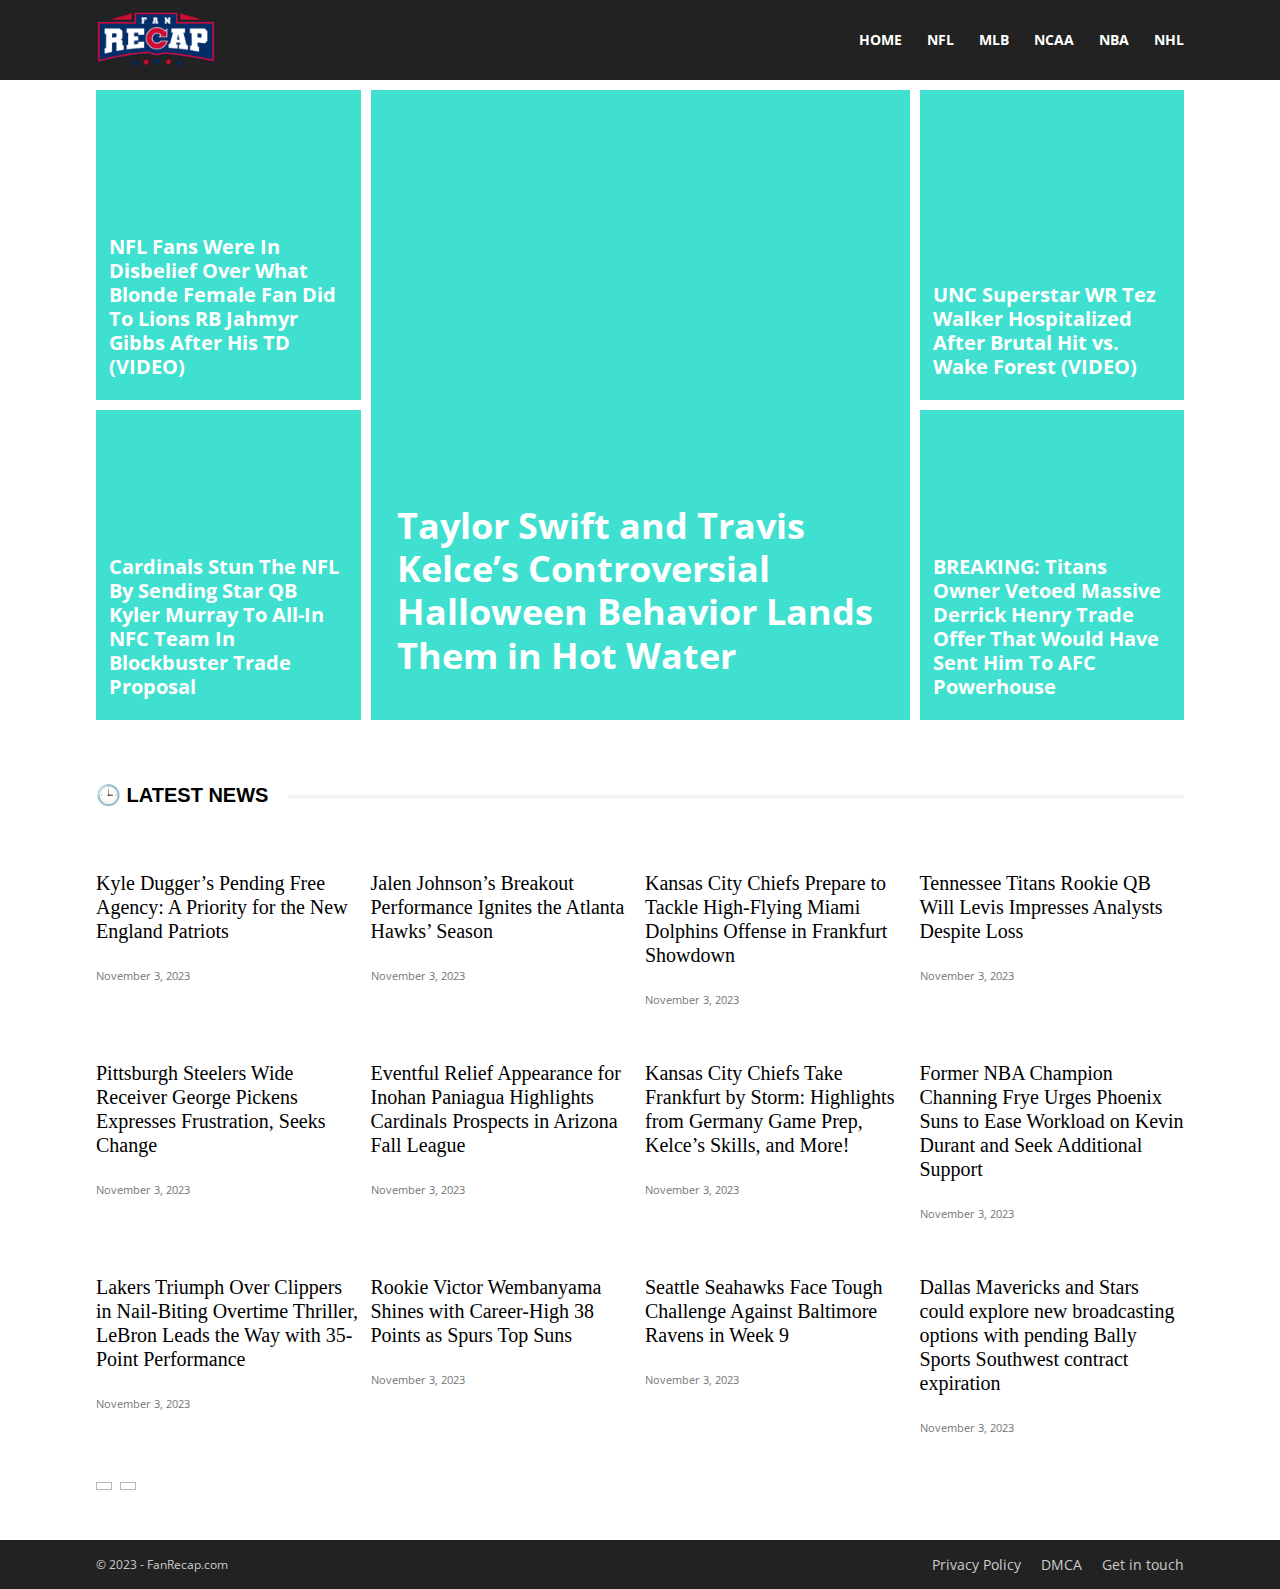
==== pages/index.html @ 0f1af611 "Add files via upload" ====
<!DOCTYPE html>
<html lang="en">
  <head>
    <meta charset="UTF-8" />
    <meta name="viewport" content="width=device-width, initial-scale=1.0" />
    <title>Fan Recap | The Latest Sports News</title>
    <!-- BOOTSTRAP -->
    <link
      href="https://cdn.jsdelivr.net/npm/bootstrap@5.3.2/dist/css/bootstrap.min.css"
      rel="stylesheet"
      integrity="sha384-T3c6CoIi6uLrA9TneNEoa7RxnatzjcDSCmG1MXxSR1GAsXEV/Dwwykc2MPK8M2HN"
      crossorigin="anonymous"
    />
    <!-- STYLES -->
    <link rel="stylesheet" href="../styles/header-footer.css" />
    <link rel="stylesheet" href="../styles/index.css" />
    <!-- FONT AWESOME -->
    <script
      src="https://kit.fontawesome.com/82140ee0e8.js"
      crossorigin="anonymous"
    ></script>
  </head>
  <body>
    <header>
      <div class="header-flex">
        <div class="logo-container">
          <a href="index.html"
            ><img
              src="../public/images/fanrecap-logo-even-smaller.png"
              alt="logo"
          /></a>
        </div>
        <nav>
          <ul class="nav-list">
            <li class="nav-link">
              <a href="index.html">home</a>
            </li>
            <li class="nav-link">
              <a href="">nfl <i class="fa-solid fa-chevron-down"></i></a>
              <div class="nav_dropdown">
                <ul class="nav_dropdown-list">
                  <li><a href="#">Arizona Cardinals</a></li>
                  <li><a href="#">Atlanta Falcons</a></li>
                  <li><a href="#">Baltimore Ravens</a></li>
                  <li><a href="#">Buffalo Bills</a></li>
                  <li><a href="#">Carolina Panthers</a></li>
                  <li><a href="#">Chicago Bears</a></li>
                  <li><a href="#">Cincinnati Bengals</a></li>
                  <li><a href="#">Cleveland Browns</a></li>
                  <li><a href="#">Dallas Cowboys</a></li>
                  <li><a href="#">Denver Broncos</a></li>
                  <li><a href="#">Detroit Lions</a></li>
                  <li><a href="#">Green Bay Packers</a></li>
                  <li><a href="#">Houston Texans</a></li>
                  <li><a href="#">Indianapolis Colts</a></li>
                  <li><a href="#">Jacksonville Jaguars</a></li>
                  <li><a href="#">Kansas City Chiefs</a></li>
                  <li><a href="#">Las Vegas Raiders</a></li>
                  <li><a href="#">Los Angeles Chargers</a></li>
                  <li><a href="#">Los Angeles Rams</a></li>
                  <li><a href="#">Miami Dolphins</a></li>
                  <li><a href="#">Minnesota Vikings</a></li>
                  <li><a href="#">New England Patriots</a></li>
                  <li><a href="#">New Orleans Saints</a></li>
                  <li><a href="#">New York Giants</a></li>
                  <li><a href="#">New York Jets</a></li>
                  <li><a href="#">Philadelphia Eagles</a></li>
                  <li><a href="#">Pittsburgh Steelers</a></li>
                  <li><a href="#">San Francisco 49ers</a></li>
                  <li><a href="#">Seattle Seahawks</a></li>
                  <li><a href="#">Tampa Bay Buccaneers</a></li>
                  <li><a href="#">Tennessee Titans</a></li>
                  <li><a href="#">Washington Commanders</a></li>
                </ul>
              </div>
            </li>
            <li class="nav-link">
              <a href="">mlb <i class="fa-solid fa-chevron-down"></i></a>
              <div class="nav_dropdown">
                <ul class="nav_dropdown-list">
                  <li><a href="#">Arizona Diamondbacks</a></li>
                  <li><a href="#">Atlanta Braves</a></li>
                  <li><a href="#">Baltimore Orioles</a></li>
                  <li><a href="#">Boston Red Sox</a></li>
                  <li><a href="#">Chicago Cubs</a></li>
                  <li><a href="#">Cincinnati Reds</a></li>
                  <li><a href="#">Cleveland Guardians</a></li>
                  <li><a href="#">Colorado Rockies</a></li>
                  <li><a href="#">Detroit Tigers</a></li>
                  <li><a href="#">Houston Astros</a></li>
                  <li><a href="#">Kansas City Royals</a></li>
                  <li><a href="#">Los Angeles Angels</a></li>
                  <li><a href="#">Los Angeles Dodgers</a></li>
                  <li><a href="#">Miami Marlins</a></li>
                  <li><a href="#">Milwaukee Brewers</a></li>
                  <li><a href="#">Minnesota Twins</a></li>
                  <li><a href="#">New York Mets</a></li>
                  <li><a href="#">New York Yankees</a></li>
                  <li><a href="#">Oakland Athletics</a></li>
                  <li><a href="#">Philadelphia Phillies</a></li>
                  <li><a href="#">Pittsburgh Pirates</a></li>
                  <li><a href="#">San Diego Padres</a></li>
                  <li><a href="#">San Francisco Giants</a></li>
                  <li><a href="#">Seattle Mariners</a></li>
                  <li><a href="#">St. Louis Cardinals</a></li>
                  <li><a href="#">Tampa Bay Rays</a></li>
                  <li><a href="#">Texas Rangers</a></li>
                  <li><a href="#">Toronto Blue Jays</a></li>
                  <li><a href="#">Washington Nationals</a></li>
                </ul>
              </div>
            </li>
            <li class="nav-link">
              <a href="">ncaa <i class="fa-solid fa-chevron-down"></i></a>
              <div class="nav_dropdown">
                <ul class="nav_dropdown-list">
                  <li><a href="#">Alabama Crimson Tide</a></li>
                  <li><a href="#">Arizona Wildcats</a></li>
                  <li><a href="#">Arkansas Razorbacks</a></li>
                  <li><a href="#">Auburn Tigers</a></li>
                  <li><a href="#">Clemson Tigers</a></li>
                  <li><a href="#">Florida Gators</a></li>
                  <li><a href="#">Florida State Seminoles</a></li>
                  <li><a href="#">Georgia Bulldogs</a></li>
                  <li><a href="#">Kansas Jayhawks</a></li>
                  <li><a href="#">Kentucky Wildcats</a></li>
                  <li><a href="#">Iowa Hawkeyes</a></li>
                  <li><a href="#">LSU Tigers</a></li>
                  <li><a href="#">Miami Hurricanes</a></li>
                  <li><a href="#">Michigan State Spartans</a></li>
                  <li><a href="#">Michigan Wolverines</a></li>
                  <li><a href="#">Nebraska Cornhuskers</a></li>
                  <li><a href="#">North Carolina Tar Heels</a></li>
                  <li><a href="#">Notre Dame Fighting Irish</a></li>
                  <li><a href="#">Ohio State Buckeyes</a></li>
                  <li><a href="#">Oklahoma Sooners</a></li>
                  <li><a href="#">Oklahoma State Cowboys</a></li>
                  <li><a href="#">Ole Miss Rebels</a></li>
                  <li><a href="#">Oregon Ducks</a></li>
                  <li><a href="#">Penn State Nittany Lions</a></li>
                  <li><a href="#">South Carolina Gamecocks</a></li>
                  <li><a href="#">Syracuse Orange</a></li>
                  <li><a href="#">TCU Horned Frogs</a></li>
                  <li><a href="#">Tennessee Volunteers</a></li>
                  <li><a href="#">Texas A&M Aggies</a></li>
                  <li><a href="#">Texas Longhorns</a></li>
                  <li><a href="#">Utah Utes</a></li>
                  <li><a href="#">Washington Huskies</a></li>
                  <li><a href="#">West Virginia Mountaineers</a></li>
                  <li><a href="#">Wisconsin Badgers</a></li>
                </ul>
              </div>
            </li>
            <li class="nav-link">
              <a href="">nba <i class="fa-solid fa-chevron-down"></i></a>
              <div class="nav_dropdown">
                <ul class="nav_dropdown-list">
                  <li><a href="#">Atlanta Hawks</a></li>
                  <li><a href="#">Boston Celtics</a></li>
                  <li><a href="#">Brooklyn Nets</a></li>
                  <li><a href="#">Charlotte Hornets</a></li>
                  <li><a href="#">Chicago Bulls</a></li>
                  <li><a href="#">Cleveland Cavaliers</a></li>
                  <li><a href="#">Dallas Mavericks</a></li>
                  <li><a href="#">Denver Nuggets</a></li>
                  <li><a href="#">Detroit Pistons</a></li>
                  <li><a href="#">Golden State Warriors</a></li>
                  <li><a href="#">Indiana Pacers</a></li>
                  <li><a href="#">Los Angeles Clippers</a></li>
                  <li><a href="#">Los Angeles Lakers</a></li>
                  <li><a href="#">Memphis Grizzlies</a></li>
                  <li><a href="#">Miami Heat</a></li>
                  <li><a href="#">Milwaukee Bucks</a></li>
                  <li><a href="#">Minnesota Timberwolves</a></li>
                  <li><a href="#">New Orleans Pelicans</a></li>
                  <li><a href="#">New York Knicks</a></li>
                  <li><a href="#">Oklahoma City Thunder</a></li>
                  <li><a href="#">Orlando Magic</a></li>
                  <li><a href="#">Philadelphia 76ers</a></li>
                  <li><a href="#">Phoenix Suns</a></li>
                  <li><a href="#">Portland Trail Blazers</a></li>
                  <li><a href="#">Sacramento Kings</a></li>
                  <li><a href="#">San Antonio Spurs</a></li>
                  <li><a href="#">Toronto Raptors</a></li>
                  <li><a href="#">Utah Jazz</a></li>
                  <li><a href="#">Washington Wizards</a></li>
                </ul>
              </div>
            </li>
            <li class="nav-link">
              <a href="">nhl <i class="fa-solid fa-chevron-down"></i></a>
              <div class="nav_dropdown">
                <ul class="nav_dropdown-list">
                  <li><a href="#">Anaheim Ducks</a></li>
                  <li><a href="#">Arizona Coyotes</a></li>
                  <li><a href="#">Boston Bruins</a></li>
                  <li><a href="#">Buffalo Sabres</a></li>
                  <li><a href="#">Carolina Hurricanes</a></li>
                  <li><a href="#">Chicago Blackhawks</a></li>
                  <li><a href="#">Colorado Avalanche</a></li>
                  <li><a href="#">Columbus Blue Jackets</a></li>
                  <li><a href="#">Dallas Stars</a></li>
                  <li><a href="#">Detroit Red Wings</a></li>
                  <li><a href="#">Florida Panthers</a></li>
                  <li><a href="#">Los Angeles Kings</a></li>
                  <li><a href="#">Minnesota Wild</a></li>
                  <li><a href="#">Nashville Predators</a></li>
                  <li><a href="#">New Jersey Devils</a></li>
                  <li><a href="#">New York Islanders</a></li>
                  <li><a href="#">New York Rangers</a></li>
                  <li><a href="#">Philadelphia Flyers</a></li>
                  <li><a href="#">Pittsburgh Penguins</a></li>
                  <li><a href="#">San Jose Sharks</a></li>
                  <li><a href="#">Seattle Kraken</a></li>
                  <li><a href="#">St. Louis Blues</a></li>
                  <li><a href="#">Tampa Bay Lightning</a></li>
                  <li><a href="#">Vegas Golden Knights</a></li>
                  <li><a href="#">Washington Capitals</a></li>
                </ul>
              </div>
            </li>
          </ul>
        </nav>
      </div>
    </header>
    <div class="main-container">
      <section id="main_grid">
        <div class="main_grid-container">
          <div class="main_grid_card">
            <h3 class="main_grid_card-header">
              NFL Fans Were In Disbelief Over What Blonde Female Fan Did To
              Lions RB Jahmyr Gibbs After His TD (VIDEO)
            </h3>
            <div class="main_grid_card-hover"></div>
          </div>
          <div class="main_grid_card span-2">
            <h3 class="main_grid_card-header">
              Taylor Swift and Travis Kelce’s Controversial Halloween Behavior
              Lands Them in Hot Water
            </h3>
            <div class="main_grid_card-hover"></div>
          </div>

          <div class="main_grid_card grid-1">
            <h3 class="main_grid_card-header">
              UNC Superstar WR Tez Walker Hospitalized After Brutal Hit vs. Wake
              Forest (VIDEO)
            </h3>
            <div class="main_grid_card-hover"></div>
          </div>
          <div class="main_grid_card grid-2">
            <h3 class="main_grid_card-header">
              Cardinals Stun The NFL By Sending Star QB Kyler Murray To All-In
              NFC Team In Blockbuster Trade Proposal
            </h3>
            <div class="main_grid_card-hover"></div>
          </div>
          <div class="main_grid_card grid-3">
            <h3 class="main_grid_card-header">
              BREAKING: Titans Owner Vetoed Massive Derrick Henry Trade Offer
              That Would Have Sent Him To AFC Powerhouse
            </h3>
            <div class="main_grid_card-hover"></div>
          </div>
        </div>
      </section>
      <div class="latest-news-wrap">
        <h4 class="latest-news">
          <span>🕒 LATEST NEWS</span><span class="latest-news_line"></span>
        </h4>
      </div>
      <section id="news-grid">
        <div class="news-grid_container">
          <div class="news-grid_card">
            <a href="">
              <div class="news-grid_card_img-container">
                <img
                  src="https://i0.wp.com/fanrecap.com/wp-content/uploads/65403d8120863.jpg?w=1392&ssl=1"
                  alt=""
                />
              </div>
              <h3 class="news-grid_card_header">
                Kyle Dugger’s Pending Free Agency: A Priority for the New
                England Patriots
              </h3>
              <div class="news-grid_card_date">November 3, 2023</div>
            </a>
          </div>
          <div class="news-grid_card">
            <a href="">
              <div class="news-grid_card_img-container">
                <img
                  src="https://i0.wp.com/fanrecap.com/wp-content/uploads/65403d8120863.jpg?w=1392&ssl=1"
                  alt=""
                />
              </div>
              <h3 class="news-grid_card_header">
                Jalen Johnson’s Breakout Performance Ignites the Atlanta Hawks’
                Season
              </h3>
              <div class="news-grid_card_date">November 3, 2023</div>
            </a>
          </div>
          <div class="news-grid_card">
            <a href="">
              <div class="news-grid_card_img-container">
                <img
                  src="https://i0.wp.com/fanrecap.com/wp-content/uploads/65403d8120863.jpg?w=1392&ssl=1"
                  alt=""
                />
              </div>
              <h3 class="news-grid_card_header">
                Kansas City Chiefs Prepare to Tackle High-Flying Miami Dolphins
                Offense in Frankfurt Showdown
              </h3>
              <div class="news-grid_card_date">November 3, 2023</div>
            </a>
          </div>
          <div class="news-grid_card">
            <a href="">
              <div class="news-grid_card_img-container">
                <img
                  src="https://i0.wp.com/fanrecap.com/wp-content/uploads/65403d8120863.jpg?w=1392&ssl=1"
                  alt=""
                />
              </div>
              <h3 class="news-grid_card_header">
                Tennessee Titans Rookie QB Will Levis Impresses Analysts Despite
                Loss
              </h3>
              <div class="news-grid_card_date">November 3, 2023</div>
            </a>
          </div>
          <div class="news-grid_card">
            <a href="">
              <div class="news-grid_card_img-container">
                <img
                  src="https://i0.wp.com/fanrecap.com/wp-content/uploads/65403d8120863.jpg?w=1392&ssl=1"
                  alt=""
                />
              </div>
              <h3 class="news-grid_card_header">
                Pittsburgh Steelers Wide Receiver George Pickens Expresses
                Frustration, Seeks Change
              </h3>
              <div class="news-grid_card_date">November 3, 2023</div>
            </a>
          </div>
          <div class="news-grid_card">
            <a href="">
              <div class="news-grid_card_img-container">
                <img
                  src="https://i0.wp.com/fanrecap.com/wp-content/uploads/65403d8120863.jpg?w=1392&ssl=1"
                  alt=""
                />
              </div>
              <h3 class="news-grid_card_header">
                Eventful Relief Appearance for Inohan Paniagua Highlights
                Cardinals Prospects in Arizona Fall League
              </h3>
              <div class="news-grid_card_date">November 3, 2023</div>
            </a>
          </div>
          <div class="news-grid_card">
            <a href="">
              <div class="news-grid_card_img-container">
                <img
                  src="https://i0.wp.com/fanrecap.com/wp-content/uploads/65403d8120863.jpg?w=1392&ssl=1"
                  alt=""
                />
              </div>
              <h3 class="news-grid_card_header">
                Kansas City Chiefs Take Frankfurt by Storm: Highlights from
                Germany Game Prep, Kelce’s Skills, and More!
              </h3>
              <div class="news-grid_card_date">November 3, 2023</div>
            </a>
          </div>
          <div class="news-grid_card">
            <a href="">
              <div class="news-grid_card_img-container">
                <img
                  src="https://i0.wp.com/fanrecap.com/wp-content/uploads/65403d8120863.jpg?w=1392&ssl=1"
                  alt=""
                />
              </div>
              <h3 class="news-grid_card_header">
                Former NBA Champion Channing Frye Urges Phoenix Suns to Ease
                Workload on Kevin Durant and Seek Additional Support
              </h3>
              <div class="news-grid_card_date">November 3, 2023</div>
            </a>
          </div>
          <div class="news-grid_card">
            <a href="">
              <div class="news-grid_card_img-container">
                <img
                  src="https://i0.wp.com/fanrecap.com/wp-content/uploads/65403d8120863.jpg?w=1392&ssl=1"
                  alt=""
                />
              </div>
              <h3 class="news-grid_card_header">
                Lakers Triumph Over Clippers in Nail-Biting Overtime Thriller,
                LeBron Leads the Way with 35-Point Performance
              </h3>
              <div class="news-grid_card_date">November 3, 2023</div>
            </a>
          </div>
          <div class="news-grid_card">
            <a href="">
              <div class="news-grid_card_img-container">
                <img
                  src="https://i0.wp.com/fanrecap.com/wp-content/uploads/65403d8120863.jpg?w=1392&ssl=1"
                  alt=""
                />
              </div>
              <h3 class="news-grid_card_header">
                Rookie Victor Wembanyama Shines with Career-High 38 Points as
                Spurs Top Suns
              </h3>
              <div class="news-grid_card_date">November 3, 2023</div>
            </a>
          </div>
          <div class="news-grid_card">
            <a href="">
              <div class="news-grid_card_img-container">
                <img
                  src="https://i0.wp.com/fanrecap.com/wp-content/uploads/65403d8120863.jpg?w=1392&ssl=1"
                  alt=""
                />
              </div>
              <h3 class="news-grid_card_header">
                Seattle Seahawks Face Tough Challenge Against Baltimore Ravens
                in Week 9
              </h3>
              <div class="news-grid_card_date">November 3, 2023</div>
            </a>
          </div>
          <div class="news-grid_card">
            <a href="">
              <div class="news-grid_card_img-container">
                <img
                  src="https://i0.wp.com/fanrecap.com/wp-content/uploads/65403d8120863.jpg?w=1392&ssl=1"
                  alt=""
                />
              </div>
              <h3 class="news-grid_card_header">
                Dallas Mavericks and Stars could explore new broadcasting
                options with pending Bally Sports Southwest contract expiration
              </h3>
              <div class="news-grid_card_date">November 3, 2023</div>
            </a>
          </div>
        </div>
      </section>
      <div class="page-btns">
        <button class="prev"><i class="fa-solid fa-chevron-left"></i></button>
        <button class="next"><i class="fa-solid fa-chevron-right"></i></button>
      </div>
    </div>
    <footer id="footer">
      <div class="footer-container header-flex">
        <div class="copyright">© 2023 - FanRecap.com</div>
        <div class="footer-links">
          <ul>
            <li><a href="privacy-policy.html">Privacy Policy</a></li>
            <li><a href="">DMCA</a></li>
            <li><a href="">Get in touch</a></li>
          </ul>
        </div>
      </div>
    </footer>
    <button id="back-to-top"><i class="fa-solid fa-chevron-up"></i></button>
    <script
      src="https://cdn.jsdelivr.net/npm/bootstrap@5.3.2/dist/js/bootstrap.bundle.min.js"
      integrity="sha384-C6RzsynM9kWDrMNeT87bh95OGNyZPhcTNXj1NW7RuBCsyN/o0jlpcV8Qyq46cDfL"
      crossorigin="anonymous"
    ></script>
    <script src="script.js"></script>
  </body>
</html>
---- styles/header-footer.css ----
/* ROW 154 GRID IMAGES IMPORT */

/* FONTS */

@font-face {
  font-family: "Open Sans";
  src: url("../public/fonts/OpenSans-VariableFont_wdth\,wght.ttf")
    format("truetype");
}

@font-face {
  font-family: "Roboto-medium";
  src: url("../public/fonts/Roboto-Medium.ttf") format("truetype");
  font-weight: 500;
}

@font-face {
  font-family: "Roboto-bold";
  src: url("../public/fonts/Roboto-Bold.ttf") format(("truetype"));
  font-weight: 700;
}

/* GENERAL SETTINGS */

*,
*::before,
*::after {
  box-sizing: border-box;
}

button {
  appearance: none;
}

html {
  font-size: 10px;
}

body {
  margin: 0;
  font-family: "Open Sans", "Helvetica Neue", Helvetica, Arial;
  color: black;
  width: 100%;
}

ul {
  list-style: none;
  margin: 0;
  padding: 0;
}

a {
  text-decoration: none;
  color: black;
}

/* HEADER */

header {
  background-color: rgb(34, 34, 34);
  padding-block: 10px;
  position: relative;
  z-index: 10000;
}

.nav-link a {
  text-transform: uppercase;
  color: white;
  font-weight: 700;
  font-size: 1.4rem;
}

.header-flex {
  display: flex;
  justify-content: space-between;
  align-items: center;
  width: 85%;
  margin: 0 auto;
}

.nav-list {
  display: flex;
  justify-content: space-between;
  gap: 25px;
}

.logo-container img {
  max-width: 120px;
  height: auto;
}

.nav-link {
  position: relative;
  padding-block: 15px;
}

.nav_dropdown {
  position: absolute;
  display: none;
  background-color: white;
  -webkit-box-shadow: 1px 4px 12px 3px rgba(96, 96, 96, 0.3);
  box-shadow: 1px 4px 12px 3px rgba(96, 96, 96, 0.3);
  width: 240px;
  left: -30px;
  margin-top: 15px;
  z-index: 100;
}

/* DISPLAY DROPDOWN */

.nav-link:hover .nav_dropdown {
  display: block;
}

.nav_dropdown-list li a {
  color: black;
  font-size: 1.4rem;
  font-weight: 400;
  text-transform: none;
}

.nav_dropdown-list li a:hover {
  color: #4db2ec;
}

.nav_dropdown-list {
  width: 75%;
  margin: 20px auto;
}

.nav_dropdown-list li {
  margin-top: 15px;
}

/* MAIN CONTAINER */

.main-container {
  width: 85%;
  overflow: hidden;
  margin: 0 auto;
}

/* NEWS GRID */

.news-grid_card_header {
  font-family: "Roboto", "Helvetica Neue";
  padding: 10px 0 5px 0;
  font-size: 2rem;
  font-weight: 500;
  line-height: 1.2;
}

.news-grid_card_date {
  font-size: 1.1rem;
  color: #767676;
}

.news-grid_card_img-container {
  width: 100%; /* Adjust as needed */
}

.news-grid_card_img-container img {
  width: 100%;
}

.news-grid_container {
  display: grid;
  grid-template-columns: repeat(4, 1fr);
  gap: 10px;
}

.news-grid_card:hover .news-grid_card_header {
  color: #4db2ec;
}

/* FOOTER */

footer {
  background-color: rgb(34, 34, 34);
  color: #cccccc;
  margin-top: 50px;
  position: relative;
  z-index: 10000;
}

.copyright {
  font-size: 1.2rem;
}

.footer-container {
  padding-block: 15px;
}

.footer-links ul {
  display: flex;
  gap: 20px;
}

.footer-links ul li a {
  color: #cccccc;
  font-size: 1.4rem;
}

/* BACK TO TOP */

#back-to-top {
  display: none;
  position: fixed;
  bottom: 10px;
  right: 10px;
  background-color: gray;
  color: #fff;
  border: none;
  padding: 5px 10px;
  cursor: pointer;
  font-size: 2rem;
  z-index: 12232323;
}

#back-to-top:hover {
  background-color: black;
}

/* MEDIA QUERIES */

@media screen and (max-width: 768px) {
  .news-grid_container {
    grid-template-columns: 1fr;
  }

  .header-flex {
    width: 92%;
  }

  .main-container {
    width: 92%;
  }

  html {
    font-size: 10px;
  }

  #back-to-top {
    display: none !important;
  }
}
---- styles/index.css ----
/* I INCLUDED CSS FOR category-page.html, privacy-policy and redirecting.html here */

/* CATEGORY PAGE CSS */

.category-title {
  font-size: 3rem;
  font-weight: 700;
  font-family: "Roboto-bold", "Helvetica Neue", Helvetica, Arial;
  margin: 25px 0 25px 0;
}

/* PRIVACY POLICY STYLES */

.policy-title {
  font-size: 3rem;
  margin-block: 20px;
}

.policy-content {
  font-size: 1.5rem;
  line-height: 1.7;
  list-style: circle;
  margin-top: 30px;
  width: 70%;
}

.policy-content a {
  color: #4db2ec;
}

ul.policy-content {
  list-style: disc !important;
}

/* REDIRECTING STYLES */

.loading-text b {
  font-size: 2.2rem;
  font-family: Arial, Helvetica, sans-serif;
  font-weight: 700;
}

.loading-text {
  margin-top: 20px;
}

.main-container-span {
  height: 100vh;
}

.loading-text,
.loading-bar_container {
  text-align: center;
}

.loading-bar_container {
  text-align: center;
  margin-top: 50px;
}

/* ============================== */

/* MAIN GRID */
#main_grid {
  margin-top: 10px;
}

.main_grid-container {
  display: grid;
  position: relative;
  grid-template-columns: repeat(4, 1fr);
  grid-template-rows: 1fr 1fr;
  height: 70vh;
  gap: 10px;
}

.flex-carousel-container .img {
  position: absolute;
  left: 0;
  bottom: 0;
  width: 25%;
  height: 50%;
}

.main_grid_card {
  width: 100%;
  height: 100%;
  background: turquoise;
  background-size: cover; /* or background-size: contain; */
  background-repeat: no-repeat;
  background-position: center center;
  position: relative;
}

.span-2 {
  grid-row: 1/3;
  grid-column: 2/4;
}
.main_grid_card-header {
  font-size: 2rem;
  font-weight: 700;
  line-height: 1.2;
  color: white;
  position: absolute;
  margin: 8% 5%;
  bottom: 0;
}

.span-2 .main_grid_card-header {
  font-size: 3.6rem;
}

/* LATEST NEWS */

.latest-news span:first-child {
  font-family: "Roboto", "Helvetica Neue", Helvetica, Arial;
  display: inline-block;
  font-size: 2rem;
  font-weight: 800;
  padding-right: 20px;
}
.latest-news {
  position: relative;
}

.latest-news-wrap {
  padding-top: 50px;
}

.latest-news_line {
  width: 100%;
  height: 4px;
  background-color: #f5f5f5;
  position: absolute;
  top: 50%;
}

/* NEWS GRID */

#news-grid {
  margin-top: 20px;
}

/* PREV NEXT BTNS */

.page-btns {
  margin-top: 40px;
}

.page-btns button {
  color: #b7b7b7;
  background: transparent;
  border: 1px solid #b7b7b7;
  padding: 3px 7px;
}

.page-btns button:last-child {
  margin-left: 5px;
}

.page-btns button:hover {
  background-color: #4db2ec;
  color: white;
}

@media screen and (max-width: 1100px) {
  .main_grid_card-header {
    font-size: 1.7rem;
  }
  .span-2 .main_grid_card-header {
    font-size: 2.5rem;
  }
  .policy-content {
    width: 100%;
  }
}

@media screen and (max-width: 768px) {
  #main_grid {
    height: 130vh;
  }

  .main_grid-container {
    height: 100%;
    grid-template-columns: 1fr;
    grid-template-rows: 1fr 1fr 0.8fr;
  }
  .flex-carousel-container {
    overflow-y: hidden;
    overflow-x: auto;
    display: block;
    display: flex;
    gap: 20px;
    grid-row: 3/4;
    grid-column: 1/4;
  }

  .main_grid_card {
    grid-column: 1/4;
  }

  .span-2 {
    grid-row: 2/3;
    grid-column: 1/4;
  }

  .flex-carousel-container div {
    width: 50vh;
  }
}
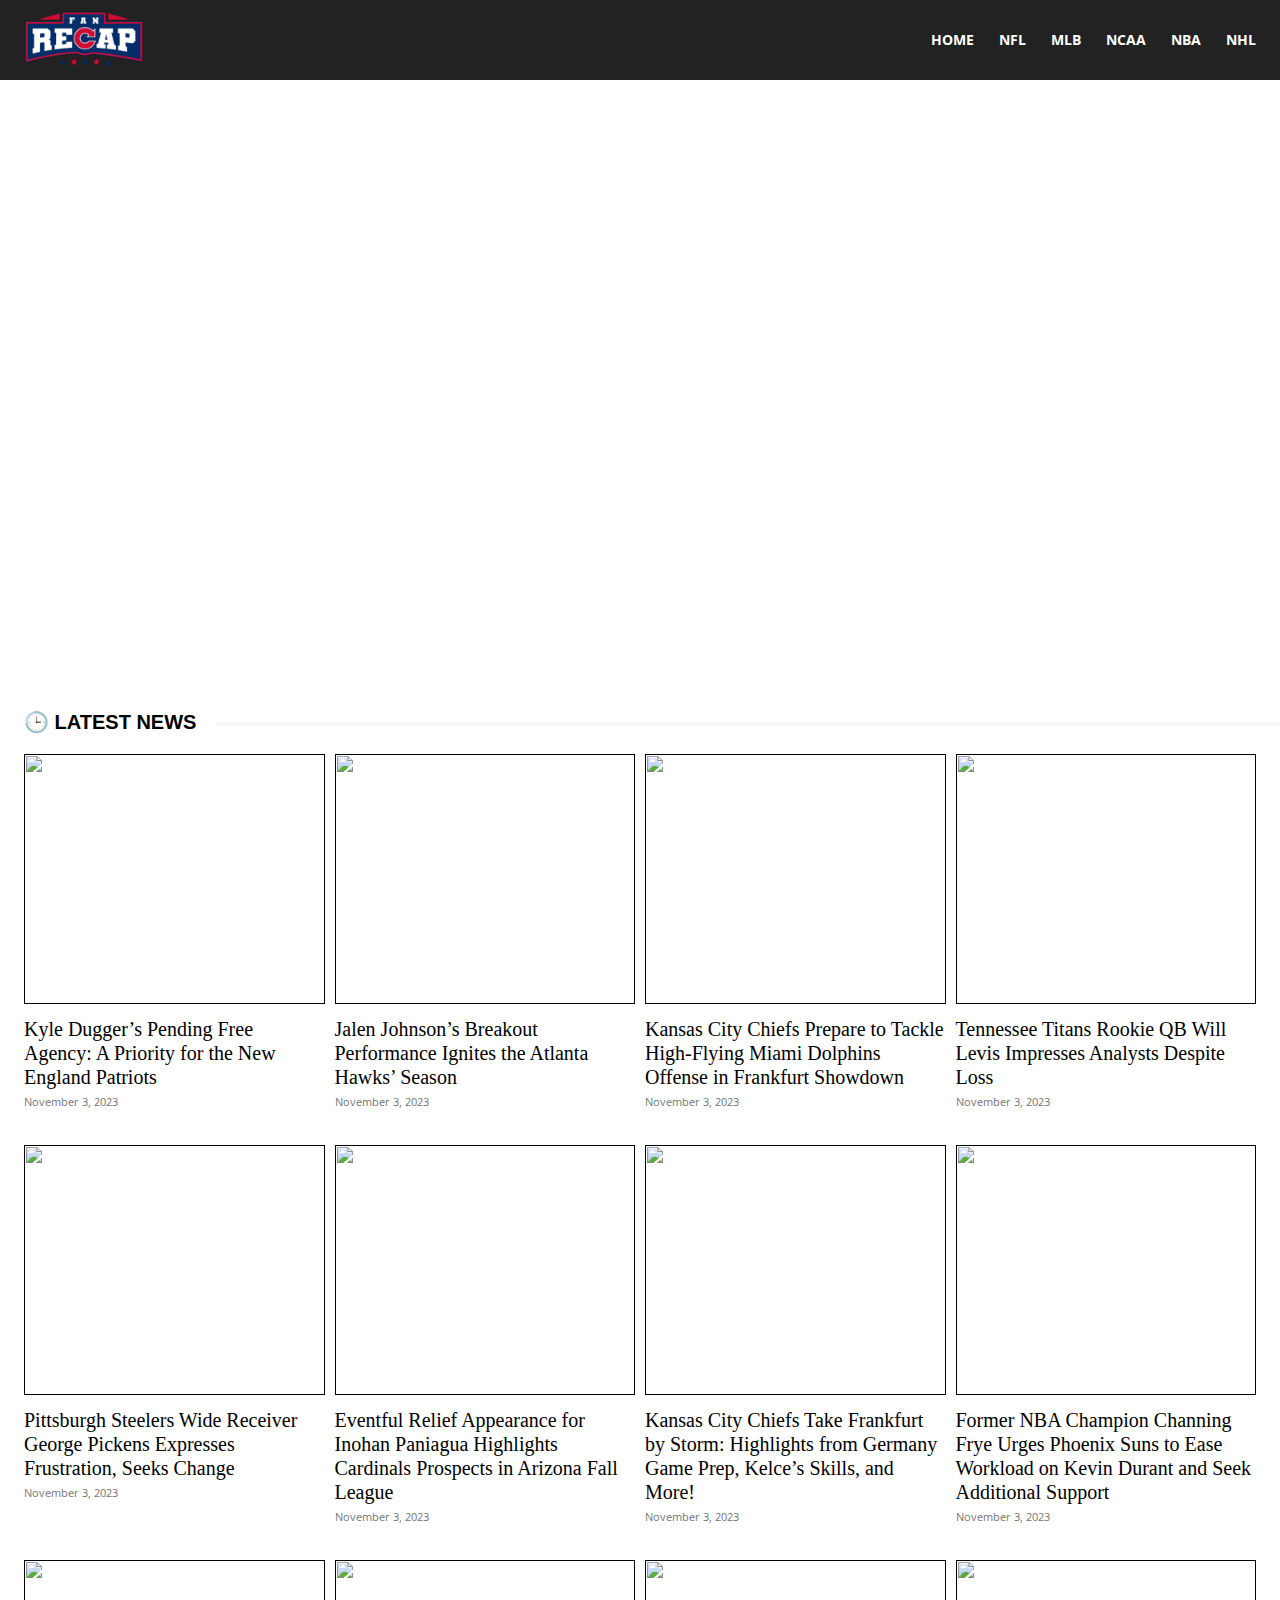
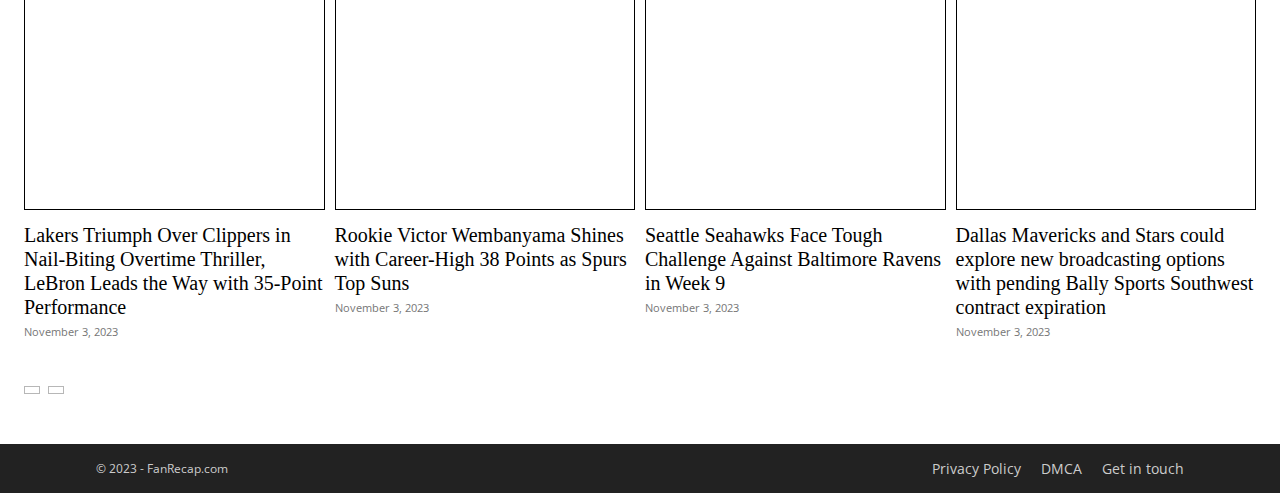
==== commit 447df29f: "Updates" ====
--- a/pages/index.html
+++ b/pages/index.html
@@ -4,13 +4,6 @@
     <meta charset="UTF-8" />
     <meta name="viewport" content="width=device-width, initial-scale=1.0" />
     <title>Fan Recap | The Latest Sports News</title>
-    <!-- BOOTSTRAP -->
-    <link
-      href="https://cdn.jsdelivr.net/npm/bootstrap@5.3.2/dist/css/bootstrap.min.css"
-      rel="stylesheet"
-      integrity="sha384-T3c6CoIi6uLrA9TneNEoa7RxnatzjcDSCmG1MXxSR1GAsXEV/Dwwykc2MPK8M2HN"
-      crossorigin="anonymous"
-    />
     <!-- STYLES -->
     <link rel="stylesheet" href="../styles/header-footer.css" />
     <link rel="stylesheet" href="../styles/index.css" />
@@ -22,7 +15,7 @@
   </head>
   <body>
     <header>
-      <div class="header-flex">
+      <div class="header-flex main-container">
         <div class="logo-container">
           <a href="index.html"
             ><img
@@ -220,239 +213,249 @@
               </div>
             </li>
           </ul>
+          <div class="burger-menu">
+            <i class="fa-solid fa-bars"></i>
+          </div>
         </nav>
       </div>
     </header>
     <div class="main-container">
       <section id="main_grid">
         <div class="main_grid-container">
-          <div class="main_grid_card">
-            <h3 class="main_grid_card-header">
-              NFL Fans Were In Disbelief Over What Blonde Female Fan Did To
-              Lions RB Jahmyr Gibbs After His TD (VIDEO)
-            </h3>
-            <div class="main_grid_card-hover"></div>
+          <div class="main-posts">
+            <a href="#" class="main_grid_card">
+              <h3 class="main_grid_card-header">
+                NFL Fans Were In Disbelief Over What Blonde Female Fan Did To
+                Lions RB Jahmyr Gibbs After His TD (VIDEO)
+              </h3>
+              <div class="main_grid_card-hover"></div>
+            </a>
+            <a href="#" class="main_grid_card">
+              <h3 class="main_grid_card-header">
+                Taylor Swift and Travis Kelce’s Controversial Halloween Behavior
+                Lands Them in Hot Water
+              </h3>
+              <div class="main_grid_card-hover"></div>
+            </a>
           </div>
-          <div class="main_grid_card span-2">
-            <h3 class="main_grid_card-header">
-              Taylor Swift and Travis Kelce’s Controversial Halloween Behavior
-              Lands Them in Hot Water
-            </h3>
-            <div class="main_grid_card-hover"></div>
+          <div class="secondary-posts">
+            <a href="#" class="main_grid_card grid-1 span-2">
+              <h3 class="main_grid_card-header">
+                UNC Superstar WR Tez Walker Hospitalized After Brutal Hit vs. Wake
+                Forest (VIDEO)
+              </h3>
+              <div class="main_grid_card-hover"></div>
+            </a>
+              <a href="#" class="main_grid_card grid-2">
+                <h3 class="main_grid_card-header">
+                  Cardinals Stun The NFL By Sending Star QB Kyler Murray To All-In
+                  NFC Team In Blockbuster Trade Proposal
+                </h3>
+                <div class="main_grid_card-hover"></div>
+              </a>
+              <a href="#" class="main_grid_card grid-3">
+                <h3 class="main_grid_card-header">
+                  BREAKING: Titans Owner Vetoed Massive Derrick Henry Trade Offer
+                  That Would Have Sent Him To AFC Powerhouse
+                </h3>
+                <div class="main_grid_card-hover"></div>
+              </a>
           </div>
 
-          <div class="main_grid_card grid-1">
-            <h3 class="main_grid_card-header">
-              UNC Superstar WR Tez Walker Hospitalized After Brutal Hit vs. Wake
-              Forest (VIDEO)
-            </h3>
-            <div class="main_grid_card-hover"></div>
-          </div>
-          <div class="main_grid_card grid-2">
-            <h3 class="main_grid_card-header">
-              Cardinals Stun The NFL By Sending Star QB Kyler Murray To All-In
-              NFC Team In Blockbuster Trade Proposal
-            </h3>
-            <div class="main_grid_card-hover"></div>
-          </div>
-          <div class="main_grid_card grid-3">
-            <h3 class="main_grid_card-header">
-              BREAKING: Titans Owner Vetoed Massive Derrick Henry Trade Offer
-              That Would Have Sent Him To AFC Powerhouse
-            </h3>
-            <div class="main_grid_card-hover"></div>
-          </div>
         </div>
       </section>
-      <div class="latest-news-wrap">
-        <h4 class="latest-news">
-          <span>🕒 LATEST NEWS</span><span class="latest-news_line"></span>
-        </h4>
-      </div>
-      <section id="news-grid">
-        <div class="news-grid_container">
-          <div class="news-grid_card">
-            <a href="">
-              <div class="news-grid_card_img-container">
-                <img
-                  src="https://i0.wp.com/fanrecap.com/wp-content/uploads/65403d8120863.jpg?w=1392&ssl=1"
-                  alt=""
-                />
-              </div>
-              <h3 class="news-grid_card_header">
-                Kyle Dugger’s Pending Free Agency: A Priority for the New
-                England Patriots
-              </h3>
-              <div class="news-grid_card_date">November 3, 2023</div>
-            </a>
+      <section class="main_news">
+        <div class="latest-news-wrap">
+          <h4 class="latest-news">
+            <span>🕒 LATEST NEWS</span><span class="latest-news_line"></span>
+          </h4>
+        </div>
+        <section id="news-grid">
+          <div class="news-grid_container">
+            <div class="news-grid_card">
+              <a href="">
+                <div class="news-grid_card_img-container">
+                  <img
+                    src="https://i0.wp.com/fanrecap.com/wp-content/uploads/65403d8120863.jpg?w=1392&ssl=1"
+                    alt=""
+                  />
+                </div>
+                <h3 class="news-grid_card_header">
+                  Kyle Dugger’s Pending Free Agency: A Priority for the New
+                  England Patriots
+                </h3>
+                <div class="news-grid_card_date">November 3, 2023</div>
+              </a>
+            </div>
+            <div class="news-grid_card">
+              <a href="">
+                <div class="news-grid_card_img-container">
+                  <img
+                    src="https://i0.wp.com/fanrecap.com/wp-content/uploads/65403d8120863.jpg?w=1392&ssl=1"
+                    alt=""
+                  />
+                </div>
+                <h3 class="news-grid_card_header">
+                  Jalen Johnson’s Breakout Performance Ignites the Atlanta Hawks’
+                  Season
+                </h3>
+                <div class="news-grid_card_date">November 3, 2023</div>
+              </a>
+            </div>
+            <div class="news-grid_card">
+              <a href="">
+                <div class="news-grid_card_img-container">
+                  <img
+                    src="https://i0.wp.com/fanrecap.com/wp-content/uploads/65403d8120863.jpg?w=1392&ssl=1"
+                    alt=""
+                  />
+                </div>
+                <h3 class="news-grid_card_header">
+                  Kansas City Chiefs Prepare to Tackle High-Flying Miami Dolphins
+                  Offense in Frankfurt Showdown
+                </h3>
+                <div class="news-grid_card_date">November 3, 2023</div>
+              </a>
+            </div>
+            <div class="news-grid_card">
+              <a href="">
+                <div class="news-grid_card_img-container">
+                  <img
+                    src="https://i0.wp.com/fanrecap.com/wp-content/uploads/65403d8120863.jpg?w=1392&ssl=1"
+                    alt=""
+                  />
+                </div>
+                <h3 class="news-grid_card_header">
+                  Tennessee Titans Rookie QB Will Levis Impresses Analysts Despite
+                  Loss
+                </h3>
+                <div class="news-grid_card_date">November 3, 2023</div>
+              </a>
+            </div>
+            <div class="news-grid_card">
+              <a href="">
+                <div class="news-grid_card_img-container">
+                  <img
+                    src="https://i0.wp.com/fanrecap.com/wp-content/uploads/65403d8120863.jpg?w=1392&ssl=1"
+                    alt=""
+                  />
+                </div>
+                <h3 class="news-grid_card_header">
+                  Pittsburgh Steelers Wide Receiver George Pickens Expresses
+                  Frustration, Seeks Change
+                </h3>
+                <div class="news-grid_card_date">November 3, 2023</div>
+              </a>
+            </div>
+            <div class="news-grid_card">
+              <a href="">
+                <div class="news-grid_card_img-container">
+                  <img
+                    src="https://i0.wp.com/fanrecap.com/wp-content/uploads/65403d8120863.jpg?w=1392&ssl=1"
+                    alt=""
+                  />
+                </div>
+                <h3 class="news-grid_card_header">
+                  Eventful Relief Appearance for Inohan Paniagua Highlights
+                  Cardinals Prospects in Arizona Fall League
+                </h3>
+                <div class="news-grid_card_date">November 3, 2023</div>
+              </a>
+            </div>
+            <div class="news-grid_card">
+              <a href="">
+                <div class="news-grid_card_img-container">
+                  <img
+                    src="https://i0.wp.com/fanrecap.com/wp-content/uploads/65403d8120863.jpg?w=1392&ssl=1"
+                    alt=""
+                  />
+                </div>
+                <h3 class="news-grid_card_header">
+                  Kansas City Chiefs Take Frankfurt by Storm: Highlights from
+                  Germany Game Prep, Kelce’s Skills, and More!
+                </h3>
+                <div class="news-grid_card_date">November 3, 2023</div>
+              </a>
+            </div>
+            <div class="news-grid_card">
+              <a href="">
+                <div class="news-grid_card_img-container">
+                  <img
+                    src="https://i0.wp.com/fanrecap.com/wp-content/uploads/65403d8120863.jpg?w=1392&ssl=1"
+                    alt=""
+                  />
+                </div>
+                <h3 class="news-grid_card_header">
+                  Former NBA Champion Channing Frye Urges Phoenix Suns to Ease
+                  Workload on Kevin Durant and Seek Additional Support
+                </h3>
+                <div class="news-grid_card_date">November 3, 2023</div>
+              </a>
+            </div>
+            <div class="news-grid_card">
+              <a href="">
+                <div class="news-grid_card_img-container">
+                  <img
+                    src="https://i0.wp.com/fanrecap.com/wp-content/uploads/65403d8120863.jpg?w=1392&ssl=1"
+                    alt=""
+                  />
+                </div>
+                <h3 class="news-grid_card_header">
+                  Lakers Triumph Over Clippers in Nail-Biting Overtime Thriller,
+                  LeBron Leads the Way with 35-Point Performance
+                </h3>
+                <div class="news-grid_card_date">November 3, 2023</div>
+              </a>
+            </div>
+            <div class="news-grid_card">
+              <a href="">
+                <div class="news-grid_card_img-container">
+                  <img
+                    src="https://i0.wp.com/fanrecap.com/wp-content/uploads/65403d8120863.jpg?w=1392&ssl=1"
+                    alt=""
+                  />
+                </div>
+                <h3 class="news-grid_card_header">
+                  Rookie Victor Wembanyama Shines with Career-High 38 Points as
+                  Spurs Top Suns
+                </h3>
+                <div class="news-grid_card_date">November 3, 2023</div>
+              </a>
+            </div>
+            <div class="news-grid_card">
+              <a href="">
+                <div class="news-grid_card_img-container">
+                  <img
+                    src="https://i0.wp.com/fanrecap.com/wp-content/uploads/65403d8120863.jpg?w=1392&ssl=1"
+                    alt=""
+                  />
+                </div>
+                <h3 class="news-grid_card_header">
+                  Seattle Seahawks Face Tough Challenge Against Baltimore Ravens
+                  in Week 9
+                </h3>
+                <div class="news-grid_card_date">November 3, 2023</div>
+              </a>
+            </div>
+            <div class="news-grid_card">
+              <a href="">
+                <div class="news-grid_card_img-container">
+                  <img
+                    src="https://i0.wp.com/fanrecap.com/wp-content/uploads/65403d8120863.jpg?w=1392&ssl=1"
+                    alt=""
+                  />
+                </div>
+                <h3 class="news-grid_card_header">
+                  Dallas Mavericks and Stars could explore new broadcasting
+                  options with pending Bally Sports Southwest contract expiration
+                </h3>
+                <div class="news-grid_card_date">November 3, 2023</div>
+              </a>
+            </div>
           </div>
-          <div class="news-grid_card">
-            <a href="">
-              <div class="news-grid_card_img-container">
-                <img
-                  src="https://i0.wp.com/fanrecap.com/wp-content/uploads/65403d8120863.jpg?w=1392&ssl=1"
-                  alt=""
-                />
-              </div>
-              <h3 class="news-grid_card_header">
-                Jalen Johnson’s Breakout Performance Ignites the Atlanta Hawks’
-                Season
-              </h3>
-              <div class="news-grid_card_date">November 3, 2023</div>
-            </a>
-          </div>
-          <div class="news-grid_card">
-            <a href="">
-              <div class="news-grid_card_img-container">
-                <img
-                  src="https://i0.wp.com/fanrecap.com/wp-content/uploads/65403d8120863.jpg?w=1392&ssl=1"
-                  alt=""
-                />
-              </div>
-              <h3 class="news-grid_card_header">
-                Kansas City Chiefs Prepare to Tackle High-Flying Miami Dolphins
-                Offense in Frankfurt Showdown
-              </h3>
-              <div class="news-grid_card_date">November 3, 2023</div>
-            </a>
-          </div>
-          <div class="news-grid_card">
-            <a href="">
-              <div class="news-grid_card_img-container">
-                <img
-                  src="https://i0.wp.com/fanrecap.com/wp-content/uploads/65403d8120863.jpg?w=1392&ssl=1"
-                  alt=""
-                />
-              </div>
-              <h3 class="news-grid_card_header">
-                Tennessee Titans Rookie QB Will Levis Impresses Analysts Despite
-                Loss
-              </h3>
-              <div class="news-grid_card_date">November 3, 2023</div>
-            </a>
-          </div>
-          <div class="news-grid_card">
-            <a href="">
-              <div class="news-grid_card_img-container">
-                <img
-                  src="https://i0.wp.com/fanrecap.com/wp-content/uploads/65403d8120863.jpg?w=1392&ssl=1"
-                  alt=""
-                />
-              </div>
-              <h3 class="news-grid_card_header">
-                Pittsburgh Steelers Wide Receiver George Pickens Expresses
-                Frustration, Seeks Change
-              </h3>
-              <div class="news-grid_card_date">November 3, 2023</div>
-            </a>
-          </div>
-          <div class="news-grid_card">
-            <a href="">
-              <div class="news-grid_card_img-container">
-                <img
-                  src="https://i0.wp.com/fanrecap.com/wp-content/uploads/65403d8120863.jpg?w=1392&ssl=1"
-                  alt=""
-                />
-              </div>
-              <h3 class="news-grid_card_header">
-                Eventful Relief Appearance for Inohan Paniagua Highlights
-                Cardinals Prospects in Arizona Fall League
-              </h3>
-              <div class="news-grid_card_date">November 3, 2023</div>
-            </a>
-          </div>
-          <div class="news-grid_card">
-            <a href="">
-              <div class="news-grid_card_img-container">
-                <img
-                  src="https://i0.wp.com/fanrecap.com/wp-content/uploads/65403d8120863.jpg?w=1392&ssl=1"
-                  alt=""
-                />
-              </div>
-              <h3 class="news-grid_card_header">
-                Kansas City Chiefs Take Frankfurt by Storm: Highlights from
-                Germany Game Prep, Kelce’s Skills, and More!
-              </h3>
-              <div class="news-grid_card_date">November 3, 2023</div>
-            </a>
-          </div>
-          <div class="news-grid_card">
-            <a href="">
-              <div class="news-grid_card_img-container">
-                <img
-                  src="https://i0.wp.com/fanrecap.com/wp-content/uploads/65403d8120863.jpg?w=1392&ssl=1"
-                  alt=""
-                />
-              </div>
-              <h3 class="news-grid_card_header">
-                Former NBA Champion Channing Frye Urges Phoenix Suns to Ease
-                Workload on Kevin Durant and Seek Additional Support
-              </h3>
-              <div class="news-grid_card_date">November 3, 2023</div>
-            </a>
-          </div>
-          <div class="news-grid_card">
-            <a href="">
-              <div class="news-grid_card_img-container">
-                <img
-                  src="https://i0.wp.com/fanrecap.com/wp-content/uploads/65403d8120863.jpg?w=1392&ssl=1"
-                  alt=""
-                />
-              </div>
-              <h3 class="news-grid_card_header">
-                Lakers Triumph Over Clippers in Nail-Biting Overtime Thriller,
-                LeBron Leads the Way with 35-Point Performance
-              </h3>
-              <div class="news-grid_card_date">November 3, 2023</div>
-            </a>
-          </div>
-          <div class="news-grid_card">
-            <a href="">
-              <div class="news-grid_card_img-container">
-                <img
-                  src="https://i0.wp.com/fanrecap.com/wp-content/uploads/65403d8120863.jpg?w=1392&ssl=1"
-                  alt=""
-                />
-              </div>
-              <h3 class="news-grid_card_header">
-                Rookie Victor Wembanyama Shines with Career-High 38 Points as
-                Spurs Top Suns
-              </h3>
-              <div class="news-grid_card_date">November 3, 2023</div>
-            </a>
-          </div>
-          <div class="news-grid_card">
-            <a href="">
-              <div class="news-grid_card_img-container">
-                <img
-                  src="https://i0.wp.com/fanrecap.com/wp-content/uploads/65403d8120863.jpg?w=1392&ssl=1"
-                  alt=""
-                />
-              </div>
-              <h3 class="news-grid_card_header">
-                Seattle Seahawks Face Tough Challenge Against Baltimore Ravens
-                in Week 9
-              </h3>
-              <div class="news-grid_card_date">November 3, 2023</div>
-            </a>
-          </div>
-          <div class="news-grid_card">
-            <a href="">
-              <div class="news-grid_card_img-container">
-                <img
-                  src="https://i0.wp.com/fanrecap.com/wp-content/uploads/65403d8120863.jpg?w=1392&ssl=1"
-                  alt=""
-                />
-              </div>
-              <h3 class="news-grid_card_header">
-                Dallas Mavericks and Stars could explore new broadcasting
-                options with pending Bally Sports Southwest contract expiration
-              </h3>
-              <div class="news-grid_card_date">November 3, 2023</div>
-            </a>
-          </div>
-        </div>
+        </section>
       </section>
+
       <div class="page-btns">
         <button class="prev"><i class="fa-solid fa-chevron-left"></i></button>
         <button class="next"><i class="fa-solid fa-chevron-right"></i></button>
@@ -471,11 +474,6 @@
       </div>
     </footer>
     <button id="back-to-top"><i class="fa-solid fa-chevron-up"></i></button>
-    <script
-      src="https://cdn.jsdelivr.net/npm/bootstrap@5.3.2/dist/js/bootstrap.bundle.min.js"
-      integrity="sha384-C6RzsynM9kWDrMNeT87bh95OGNyZPhcTNXj1NW7RuBCsyN/o0jlpcV8Qyq46cDfL"
-      crossorigin="anonymous"
-    ></script>
     <script src="script.js"></script>
   </body>
 </html>
--- a/styles/header-footer.css
+++ b/styles/header-footer.css
@@ -135,7 +135,9 @@
 /* MAIN CONTAINER */
 
 .main-container {
-  width: 85%;
+  width: auto;
+  max-width: 1440px;
+  padding: 0 24px;
   overflow: hidden;
   margin: 0 auto;
 }
@@ -157,16 +159,20 @@
 
 .news-grid_card_img-container {
   width: 100%; /* Adjust as needed */
+  position: relative;
 }
 
 .news-grid_card_img-container img {
   width: 100%;
+  height: 250px;
+  object-fit: cover;
 }
 
 .news-grid_container {
   display: grid;
   grid-template-columns: repeat(4, 1fr);
-  gap: 10px;
+  grid-column-gap: 10px;
+  grid-row-gap: 36px;
 }
 
 .news-grid_card:hover .news-grid_card_header {
@@ -225,21 +231,32 @@
 
 @media screen and (max-width: 768px) {
   .news-grid_container {
-    grid-template-columns: 1fr;
-  }
-
-  .header-flex {
-    width: 92%;
-  }
-
-  .main-container {
-    width: 92%;
+    grid-template-columns: 1.2fr;
+  }
+
+  header {
+    padding: 0 20px;
   }
 
   html {
     font-size: 10px;
   }
 
+  .nav-list {
+    display: none;
+  }
+
+  .burger-menu i{
+    display: block;
+    color: white;
+    height: 100%;
+    width: 100%;
+  }
+
+  .fa-bars:before, .fa-navicon:before {
+    font-size: 23px;
+  }
+
   #back-to-top {
     display: none !important;
   }
--- a/styles/index.css
+++ b/styles/index.css
@@ -1,5 +1,12 @@
 /* I INCLUDED CSS FOR category-page.html, privacy-policy and redirecting.html here */
-
+* {
+  box-sizing: border-box;
+  margin: 0;
+}
+
+body {
+  margin: 0;
+}
 /* CATEGORY PAGE CSS */
 
 .category-title {
@@ -63,14 +70,44 @@
 /* MAIN GRID */
 #main_grid {
   margin-top: 10px;
+  margin-left: auto;
+  margin-right: auto;
+  width: auto;
+  height: auto;
 }
 
 .main_grid-container {
+  display: flex;
+  width: 100%;
+  position: relative;
+  height: 45vw;
+  max-height: 550px;
+  gap: 10px;
+}
+
+.main-posts {
+  display: flex;
+  width: 25%;
+  flex-direction: column;
+  gap: 10px;
+}
+
+.secondary-posts {
+  width: 100%;
+  height: 100%;
   display: grid;
-  position: relative;
-  grid-template-columns: repeat(4, 1fr);
-  grid-template-rows: 1fr 1fr;
-  height: 70vh;
+  grid-template-columns: 75% 25%;
+  gap: 10px;
+}
+
+.span-2 {
+  grid-row: 1/3;
+}
+
+.column-posts {
+  display: flex;
+  flex-direction: column;
+  width: 50%;
   gap: 10px;
 }
 
@@ -85,17 +122,13 @@
 .main_grid_card {
   width: 100%;
   height: 100%;
-  background: turquoise;
+  background-image: url('https://i0.wp.com/fanrecap.com/wp-content/uploads/654292abe21c9.jpg?resize=696%2C383&ssl=1');
   background-size: cover; /* or background-size: contain; */
   background-repeat: no-repeat;
   background-position: center center;
   position: relative;
 }
 
-.span-2 {
-  grid-row: 1/3;
-  grid-column: 2/4;
-}
 .main_grid_card-header {
   font-size: 2rem;
   font-weight: 700;
@@ -124,7 +157,7 @@
 }
 
 .latest-news-wrap {
-  padding-top: 50px;
+  padding-top: 70px;
 }
 
 .latest-news_line {
@@ -150,6 +183,7 @@
 .page-btns button {
   color: #b7b7b7;
   background: transparent;
+  cursor: pointer;
   border: 1px solid #b7b7b7;
   padding: 3px 7px;
 }
@@ -163,28 +197,98 @@
   color: white;
 }
 
-@media screen and (max-width: 1100px) {
+@media screen and (max-width: 1140px) {
   .main_grid_card-header {
-    font-size: 1.7rem;
+    font-size: 15px;
   }
   .span-2 .main_grid_card-header {
-    font-size: 2.5rem;
+    font-size: 32px;
   }
   .policy-content {
     width: 100%;
   }
 }
 
+@media screen and (max-width: 1018px) {
+  .main_grid_card-header {
+    font-size: 12px;
+  }
+  .span-2 .main_grid_card-header {
+    font-size: 20px;
+  }
+  .policy-content {
+    width: 100%;
+  }
+}
+
 @media screen and (max-width: 768px) {
+  .main-container {
+    padding: 0;
+  }
+
   #main_grid {
-    height: 130vh;
+    height: 80vh;
   }
 
   .main_grid-container {
+    flex-direction: column;
     height: 100%;
-    grid-template-columns: 1fr;
-    grid-template-rows: 1fr 1fr 0.8fr;
-  }
+    max-height: none;
+  }
+  
+  .main-posts {
+    width: 100%;
+    height: 100%;
+  }
+
+  .main-posts h3 {
+    font-size: 22px;
+    margin: 15px;
+  }
+  
+  .secondary-posts {
+    display: block;
+    height: 30%;
+    overflow-x: auto;
+    overflow-y: hidden;
+    white-space: nowrap;
+  }
+
+  .secondary-posts h3 {
+    font-size: 13px !important;
+    margin: 0 6px 15px 15px;
+  }
+
+  .secondary-posts .main_grid_card {
+    display: inline-block;
+    vertical-align: top;
+    width: 80%;
+    border-width: 0 5px;
+    border-style: solid;
+    border-color: transparent;
+  }
+
+  .secondary-posts .grid-1 {
+    border-left: none;
+  }
+
+  .secondary-posts .grid-3 {
+    border-right: none;
+  }
+
+  .main_grid_card-header {
+    white-space: wrap;
+  }
+
+  .main_news {
+    padding: 0 20px;
+  }
+
+  .page-btns {
+    margin-top: 20px;
+    padding: 0 20px;
+  }
+  
   .flex-carousel-container {
     overflow-y: hidden;
     overflow-x: auto;
@@ -195,15 +299,6 @@
     grid-column: 1/4;
   }
 
-  .main_grid_card {
-    grid-column: 1/4;
-  }
-
-  .span-2 {
-    grid-row: 2/3;
-    grid-column: 1/4;
-  }
-
   .flex-carousel-container div {
     width: 50vh;
   }
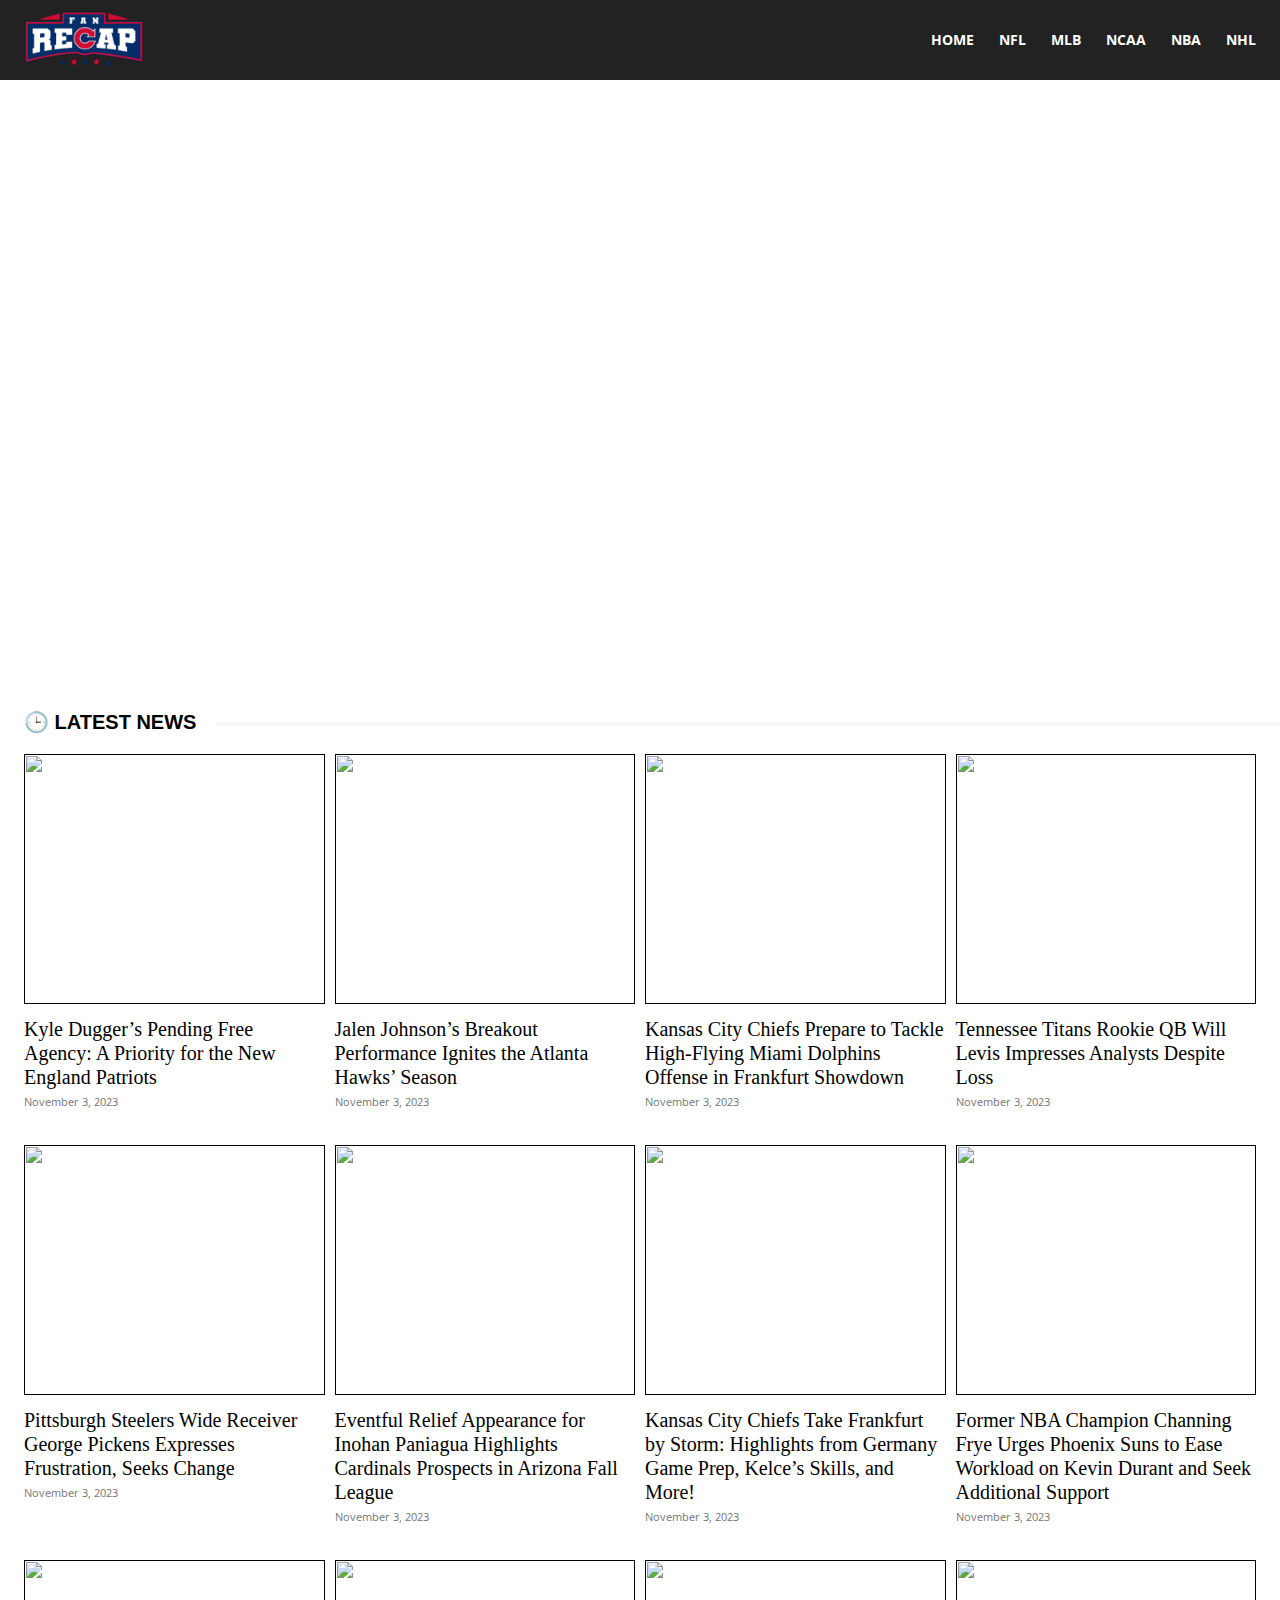
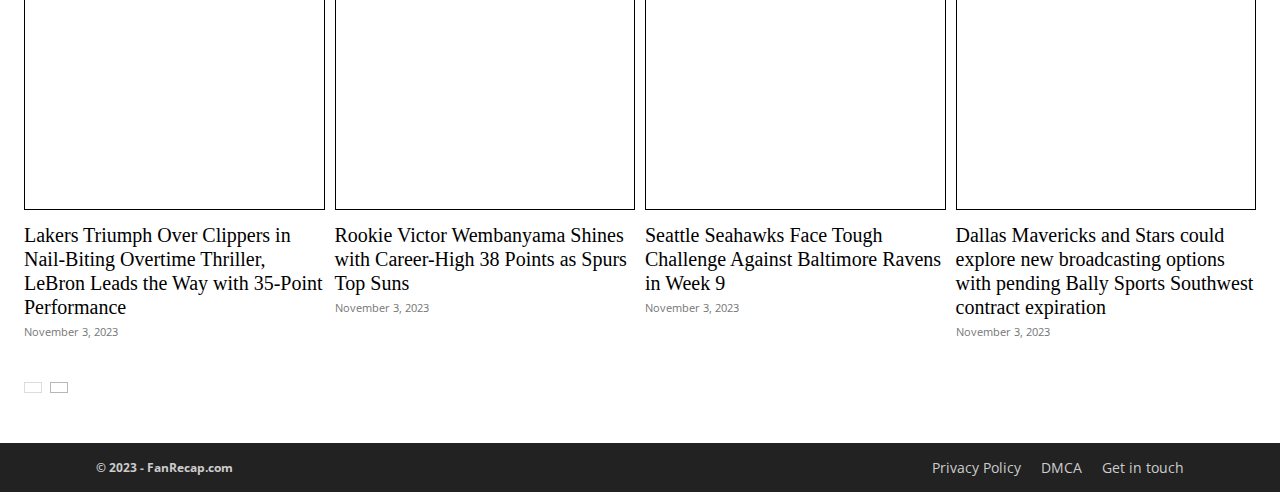
==== commit f52286b9: "homepage done" ====
--- a/pages/index.html
+++ b/pages/index.html
@@ -457,7 +457,7 @@
       </section>
 
       <div class="page-btns">
-        <button class="prev"><i class="fa-solid fa-chevron-left"></i></button>
+        <button class="prev disabled"><i class="fa-solid fa-chevron-left"></i></button>
         <button class="next"><i class="fa-solid fa-chevron-right"></i></button>
       </div>
     </div>
--- a/styles/header-footer.css
+++ b/styles/header-footer.css
@@ -191,6 +191,7 @@
 
 .copyright {
   font-size: 1.2rem;
+  font-weight: 700;
 }
 
 .footer-container {
@@ -260,4 +261,15 @@
   #back-to-top {
     display: none !important;
   }
-}
+
+  footer .header-flex {
+    width: 100%;
+    margin: 0;
+    padding: 14px 10px;
+  }
+
+  footer .copyright, .footer-links ul li a{
+    font-size: 11px;
+  }
+  
+}
--- a/styles/index.css
+++ b/styles/index.css
@@ -185,7 +185,22 @@
   background: transparent;
   cursor: pointer;
   border: 1px solid #b7b7b7;
-  padding: 3px 7px;
+  padding: 4px 8px 5px;
+  vertical-align: middle;
+}
+
+.page-btns button.disabled{
+  border: 1px solid #dcdcdc;
+  color: #dcdcdc;
+}
+
+.page-btns button i{
+  line-height: 2px;
+}
+
+.fa-chevron-right:before, .fa-chevron-left:before{
+  font-size: 9px;
+  line-height: 2px;
 }
 
 .page-btns button:last-child {
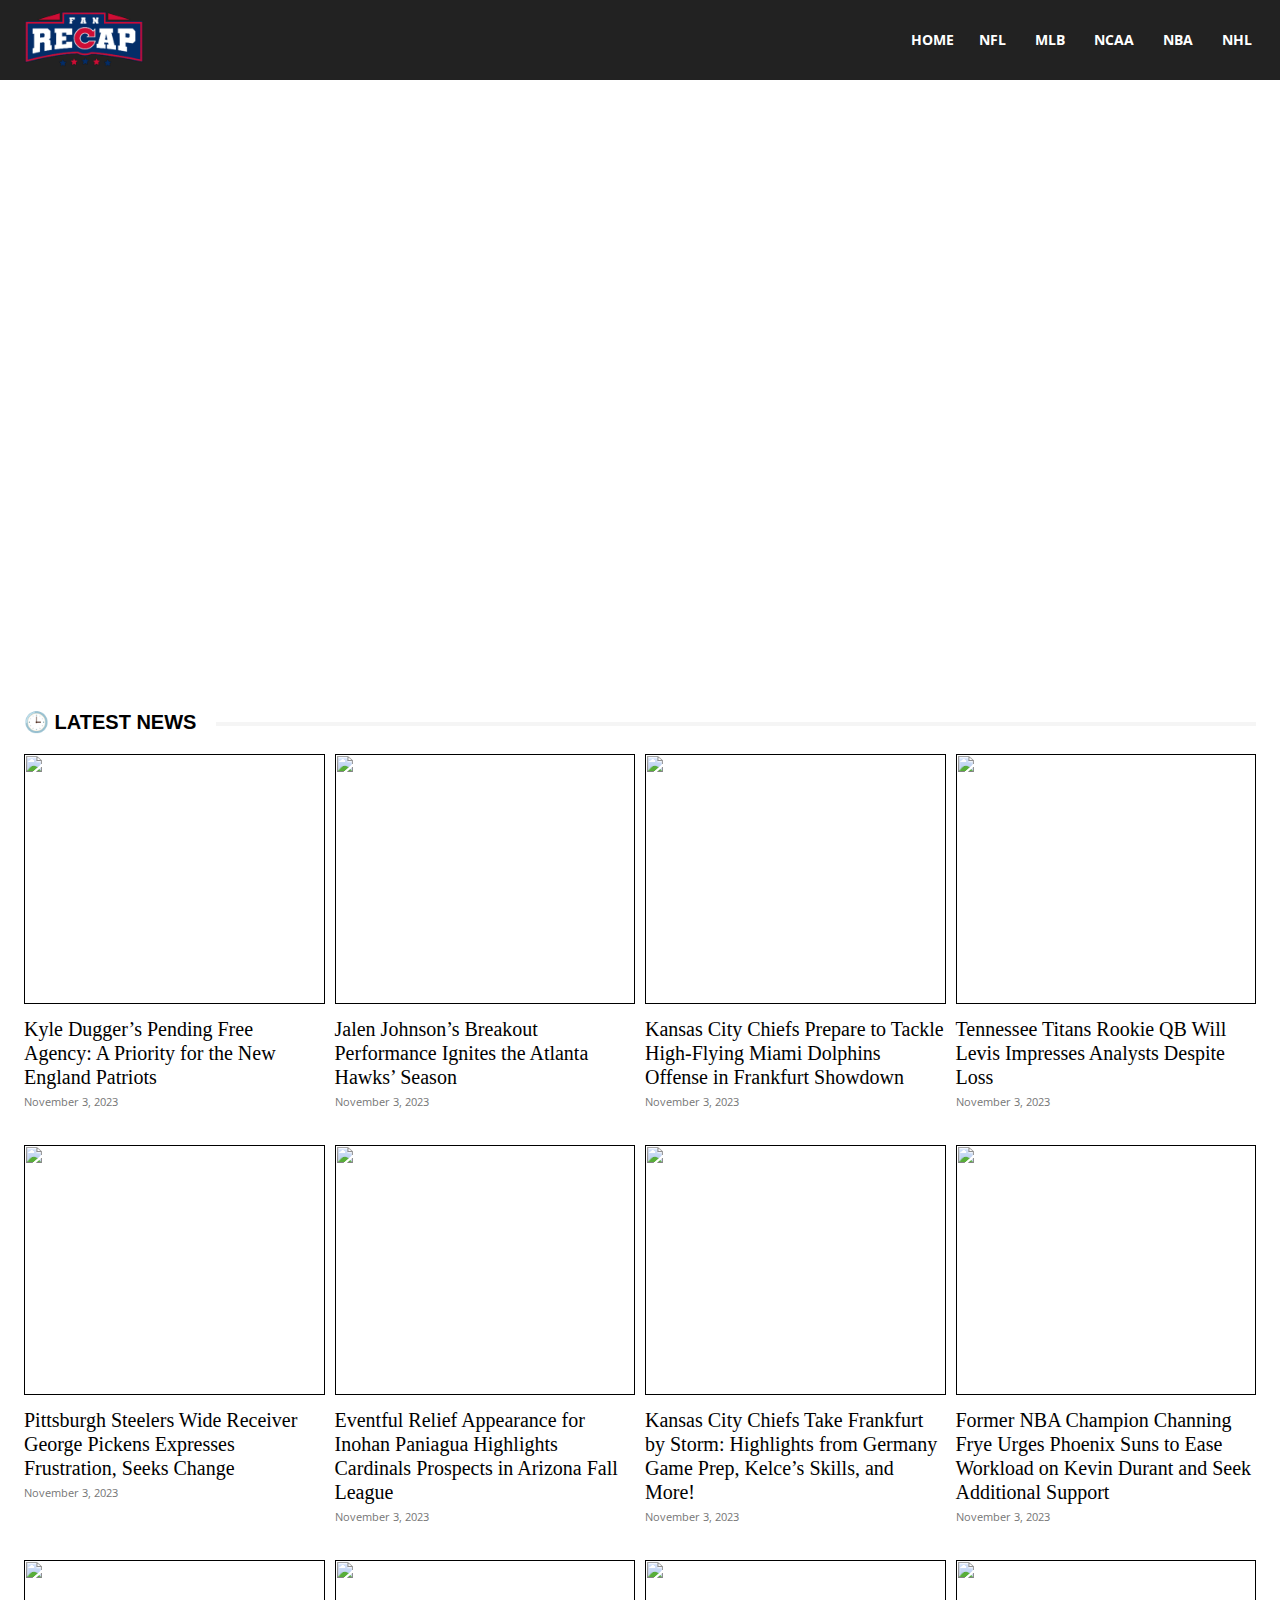
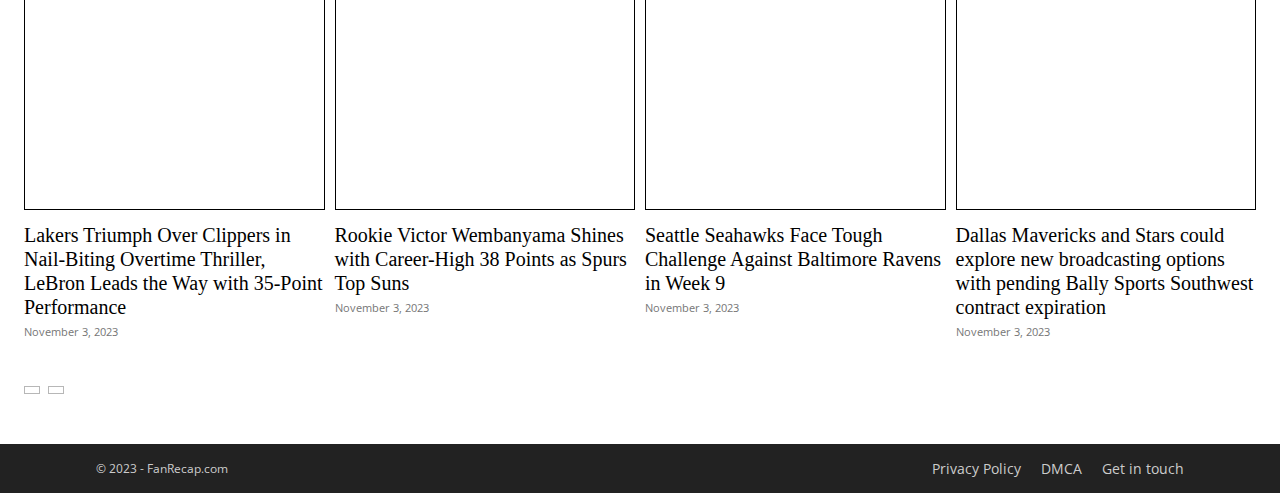
==== commit 7920ec57: "updated burger menu" ====
--- a/pages/index.html
+++ b/pages/index.html
@@ -14,6 +14,7 @@
     ></script>
   </head>
   <body>
+   
     <header>
       <div class="header-flex main-container">
         <div class="logo-container">
@@ -24,12 +25,14 @@
           /></a>
         </div>
         <nav>
+          <div class="nav_wrapper">
+            <div class="close-btn"><i class="fa-solid fa-xmark"></i></div>
           <ul class="nav-list">
             <li class="nav-link">
               <a href="index.html">home</a>
             </li>
             <li class="nav-link">
-              <a href="">nfl <i class="fa-solid fa-chevron-down"></i></a>
+              <a href="">NFL </a> <div class="menu-chevron"><i class="fa-solid fa-chevron-down chevron-rotate"></i></div>
               <div class="nav_dropdown">
                 <ul class="nav_dropdown-list">
                   <li><a href="#">Arizona Cardinals</a></li>
@@ -68,7 +71,7 @@
               </div>
             </li>
             <li class="nav-link">
-              <a href="">mlb <i class="fa-solid fa-chevron-down"></i></a>
+              <a href="">MLB  </a><div class="menu-chevron"><i class="fa-solid fa-chevron-down chevron-rotate"></i></div>
               <div class="nav_dropdown">
                 <ul class="nav_dropdown-list">
                   <li><a href="#">Arizona Diamondbacks</a></li>
@@ -104,7 +107,7 @@
               </div>
             </li>
             <li class="nav-link">
-              <a href="">ncaa <i class="fa-solid fa-chevron-down"></i></a>
+              <a href="">NCAA  </a> <div class="menu-chevron"><i class="fa-solid fa-chevron-down chevron-rotate"></i></div>
               <div class="nav_dropdown">
                 <ul class="nav_dropdown-list">
                   <li><a href="#">Alabama Crimson Tide</a></li>
@@ -145,7 +148,7 @@
               </div>
             </li>
             <li class="nav-link">
-              <a href="">nba <i class="fa-solid fa-chevron-down"></i></a>
+              <a href="javascript:void(0)">NBA  </a> <div class="menu-chevron"><i class="fa-solid fa-chevron-down chevron-rotate"></i></div>
               <div class="nav_dropdown">
                 <ul class="nav_dropdown-list">
                   <li><a href="#">Atlanta Hawks</a></li>
@@ -181,7 +184,7 @@
               </div>
             </li>
             <li class="nav-link">
-              <a href="">nhl <i class="fa-solid fa-chevron-down"></i></a>
+              <a href="">NHL  </a><div class="menu-chevron"><i class="fa-solid fa-chevron-down chevron-rotate"></i></div>
               <div class="nav_dropdown">
                 <ul class="nav_dropdown-list">
                   <li><a href="#">Anaheim Ducks</a></li>
@@ -213,6 +216,7 @@
               </div>
             </li>
           </ul>
+        </div>
           <div class="burger-menu">
             <i class="fa-solid fa-bars"></i>
           </div>
@@ -457,7 +461,7 @@
       </section>
 
       <div class="page-btns">
-        <button class="prev disabled"><i class="fa-solid fa-chevron-left"></i></button>
+        <button class="prev"><i class="fa-solid fa-chevron-left"></i></button>
         <button class="next"><i class="fa-solid fa-chevron-right"></i></button>
       </div>
     </div>
@@ -473,7 +477,9 @@
         </div>
       </div>
     </footer>
+    
     <button id="back-to-top"><i class="fa-solid fa-chevron-up"></i></button>
+    
     <script src="script.js"></script>
   </body>
 </html>
--- a/styles/header-footer.css
+++ b/styles/header-footer.css
@@ -1,6 +1,8 @@
 /* ROW 154 GRID IMAGES IMPORT */
 
 /* FONTS */
+
+@import url('https://fonts.googleapis.com/css2?family=Poppins:wght@600&display=swap');
 
 @font-face {
   font-family: "Open Sans";
@@ -32,15 +34,17 @@
   appearance: none;
 }
 
-html {
+html, body {
   font-size: 10px;
-}
+    margin: 0;
+    padding: 0;
+    height: 100%;
+}
+
 
 body {
-  margin: 0;
   font-family: "Open Sans", "Helvetica Neue", Helvetica, Arial;
   color: black;
-  width: 100%;
 }
 
 ul {
@@ -92,6 +96,11 @@
 .nav-link {
   position: relative;
   padding-block: 15px;
+}
+
+.chevron-rotate {
+  color: white;
+  font-size: 1.4rem;
 }
 
 .nav_dropdown {
@@ -108,9 +117,7 @@
 
 /* DISPLAY DROPDOWN */
 
-.nav-link:hover .nav_dropdown {
-  display: block;
-}
+
 
 .nav_dropdown-list li a {
   color: black;
@@ -132,13 +139,20 @@
   margin-top: 15px;
 }
 
+.nav_dropdown {
+  display: none;
+}
+
+.nav-link:hover .nav_dropdown {
+  display: block;
+}
+
 /* MAIN CONTAINER */
 
 .main-container {
   width: auto;
   max-width: 1440px;
-  padding: 0 24px;
-  overflow: hidden;
+  padding: 0 24px; 
   margin: 0 auto;
 }
 
@@ -191,7 +205,6 @@
 
 .copyright {
   font-size: 1.2rem;
-  font-weight: 700;
 }
 
 .footer-container {
@@ -228,9 +241,23 @@
   background-color: black;
 }
 
+.close-btn {
+  display: none;
+}
+
+.burger-menu {
+  display: none;
+}
+
+.menu-chevron {
+  display: inline-block;
+}
+
 /* MEDIA QUERIES */
 
 @media screen and (max-width: 768px) {
+
+
   .news-grid_container {
     grid-template-columns: 1.2fr;
   }
@@ -243,8 +270,62 @@
     font-size: 10px;
   }
 
-  .nav-list {
-    display: none;
+.nav_wrapper {
+    position: fixed;
+    top: 0;
+    left: -100%;
+    width: 100%;
+    height: 100%;
+    background-color: rgba(254, 254, 254, 0.98);
+    transition: .8s;
+    overflow: auto;
+    
+}
+
+.nav_wrapper .nav-link a{
+  color: #a3a3a3;
+  font-weight: 600;
+  font-family: 'Poppins', sans-serif;
+  font-size: 2.1rem;
+  text-transform: capitalize;
+}
+
+.nav-list {
+  flex-direction: column;
+  padding: 20px 30px 0;
+  gap: 15px;
+}
+
+.nav-link {
+  padding: 0;
+}
+
+.menu-chevron {
+  float: right;
+}
+
+.chevron-rotate {
+  font-size: 1.2rem;
+  color: #a3a3a3;
+  padding: 10px;
+}
+
+.nav-link  a{
+  display: inline-block;
+  width: 90%;
+}
+
+.close-btn {
+  display: block;
+  font-size: 4rem;
+  color: #a3a3a3;
+  text-align: right;
+  padding: 10px 25px;
+}
+
+
+  .burger-menu {
+    display: block;
   }
 
   .burger-menu i{
@@ -262,14 +343,31 @@
     display: none !important;
   }
 
-  footer .header-flex {
-    width: 100%;
-    margin: 0;
-    padding: 14px 10px;
-  }
-
-  footer .copyright, .footer-links ul li a{
-    font-size: 11px;
-  }
-  
-}
+  .nav_dropdown {
+    display: none;
+  }
+
+ .display-nav-dropdown {
+   position: static;
+  display: block;
+  background-color: transparent;
+  -webkit-box-shadow: none;
+  box-shadow: none;
+  width: 100%;
+  margin-top: 15px;
+
+ }
+
+ .nav_dropdown-list {
+  width: 92%;
+ }
+
+ .nav_dropdown-list li a{
+  font-size: 1.6rem !important;
+ }
+
+ .nav_dropdown-list li a:hover {
+  color: inherit;
+ }
+
+}
--- a/styles/index.css
+++ b/styles/index.css
@@ -39,6 +39,9 @@
   list-style: disc !important;
 }
 
+ul.policy-content li {
+  margin-left: 15px;
+}
 /* REDIRECTING STYLES */
 
 .loading-text b {
@@ -158,6 +161,7 @@
 
 .latest-news-wrap {
   padding-top: 70px;
+  overflow: hidden;
 }
 
 .latest-news_line {
@@ -185,22 +189,7 @@
   background: transparent;
   cursor: pointer;
   border: 1px solid #b7b7b7;
-  padding: 4px 8px 5px;
-  vertical-align: middle;
-}
-
-.page-btns button.disabled{
-  border: 1px solid #dcdcdc;
-  color: #dcdcdc;
-}
-
-.page-btns button i{
-  line-height: 2px;
-}
-
-.fa-chevron-right:before, .fa-chevron-left:before{
-  font-size: 9px;
-  line-height: 2px;
+  padding: 3px 7px;
 }
 
 .page-btns button:last-child {
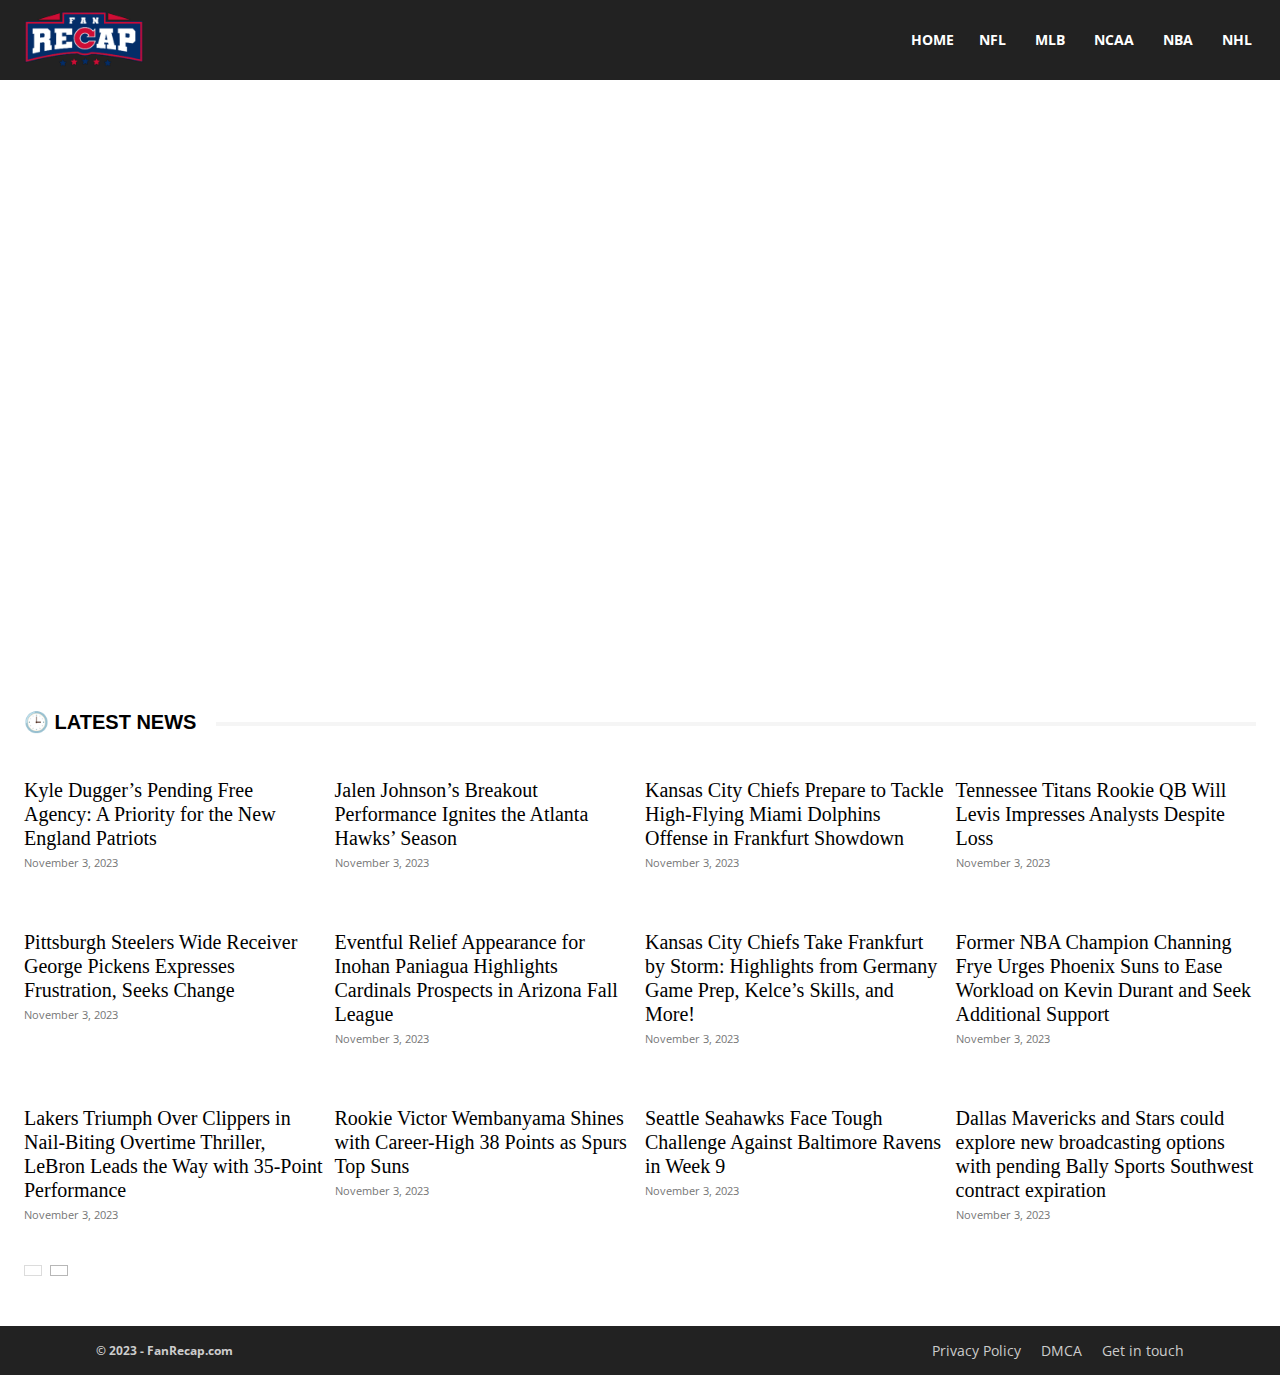
==== commit ff69d47c: "Merge branch 'feature/burgerMenu'" ====
--- a/pages/index.html
+++ b/pages/index.html
@@ -461,7 +461,7 @@
       </section>
 
       <div class="page-btns">
-        <button class="prev"><i class="fa-solid fa-chevron-left"></i></button>
+        <button class="prev disabled"><i class="fa-solid fa-chevron-left"></i></button>
         <button class="next"><i class="fa-solid fa-chevron-right"></i></button>
       </div>
     </div>
--- a/styles/header-footer.css
+++ b/styles/header-footer.css
@@ -178,7 +178,6 @@
 
 .news-grid_card_img-container img {
   width: 100%;
-  height: 250px;
   object-fit: cover;
 }
 
@@ -205,6 +204,7 @@
 
 .copyright {
   font-size: 1.2rem;
+  font-weight: 700;
 }
 
 .footer-container {
@@ -343,6 +343,17 @@
     display: none !important;
   }
 
+  footer .header-flex {
+    width: 100%;
+    margin: 0;
+    padding: 14px 10px;
+  }
+
+  footer .copyright, .footer-links ul li a{
+    font-size: 11px;
+  }
+  
+
   .nav_dropdown {
     display: none;
   }
--- a/styles/index.css
+++ b/styles/index.css
@@ -128,6 +128,7 @@
   background-image: url('https://i0.wp.com/fanrecap.com/wp-content/uploads/654292abe21c9.jpg?resize=696%2C383&ssl=1');
   background-size: cover; /* or background-size: contain; */
   background-repeat: no-repeat;
+  background-clip: content-box;
   background-position: center center;
   position: relative;
 }
@@ -189,7 +190,22 @@
   background: transparent;
   cursor: pointer;
   border: 1px solid #b7b7b7;
-  padding: 3px 7px;
+  padding: 4px 8px 5px;
+  vertical-align: middle;
+}
+
+.page-btns button.disabled{
+  border: 1px solid #dcdcdc;
+  color: #dcdcdc;
+}
+
+.page-btns button i{
+  line-height: 2px;
+}
+
+.fa-chevron-right:before, .fa-chevron-left:before{
+  font-size: 9px;
+  line-height: 2px;
 }
 
 .page-btns button:last-child {
@@ -252,7 +268,8 @@
   
   .secondary-posts {
     display: block;
-    height: 30%;
+    height: 35%;
+    min-height: 150px;
     overflow-x: auto;
     overflow-y: hidden;
     white-space: nowrap;
